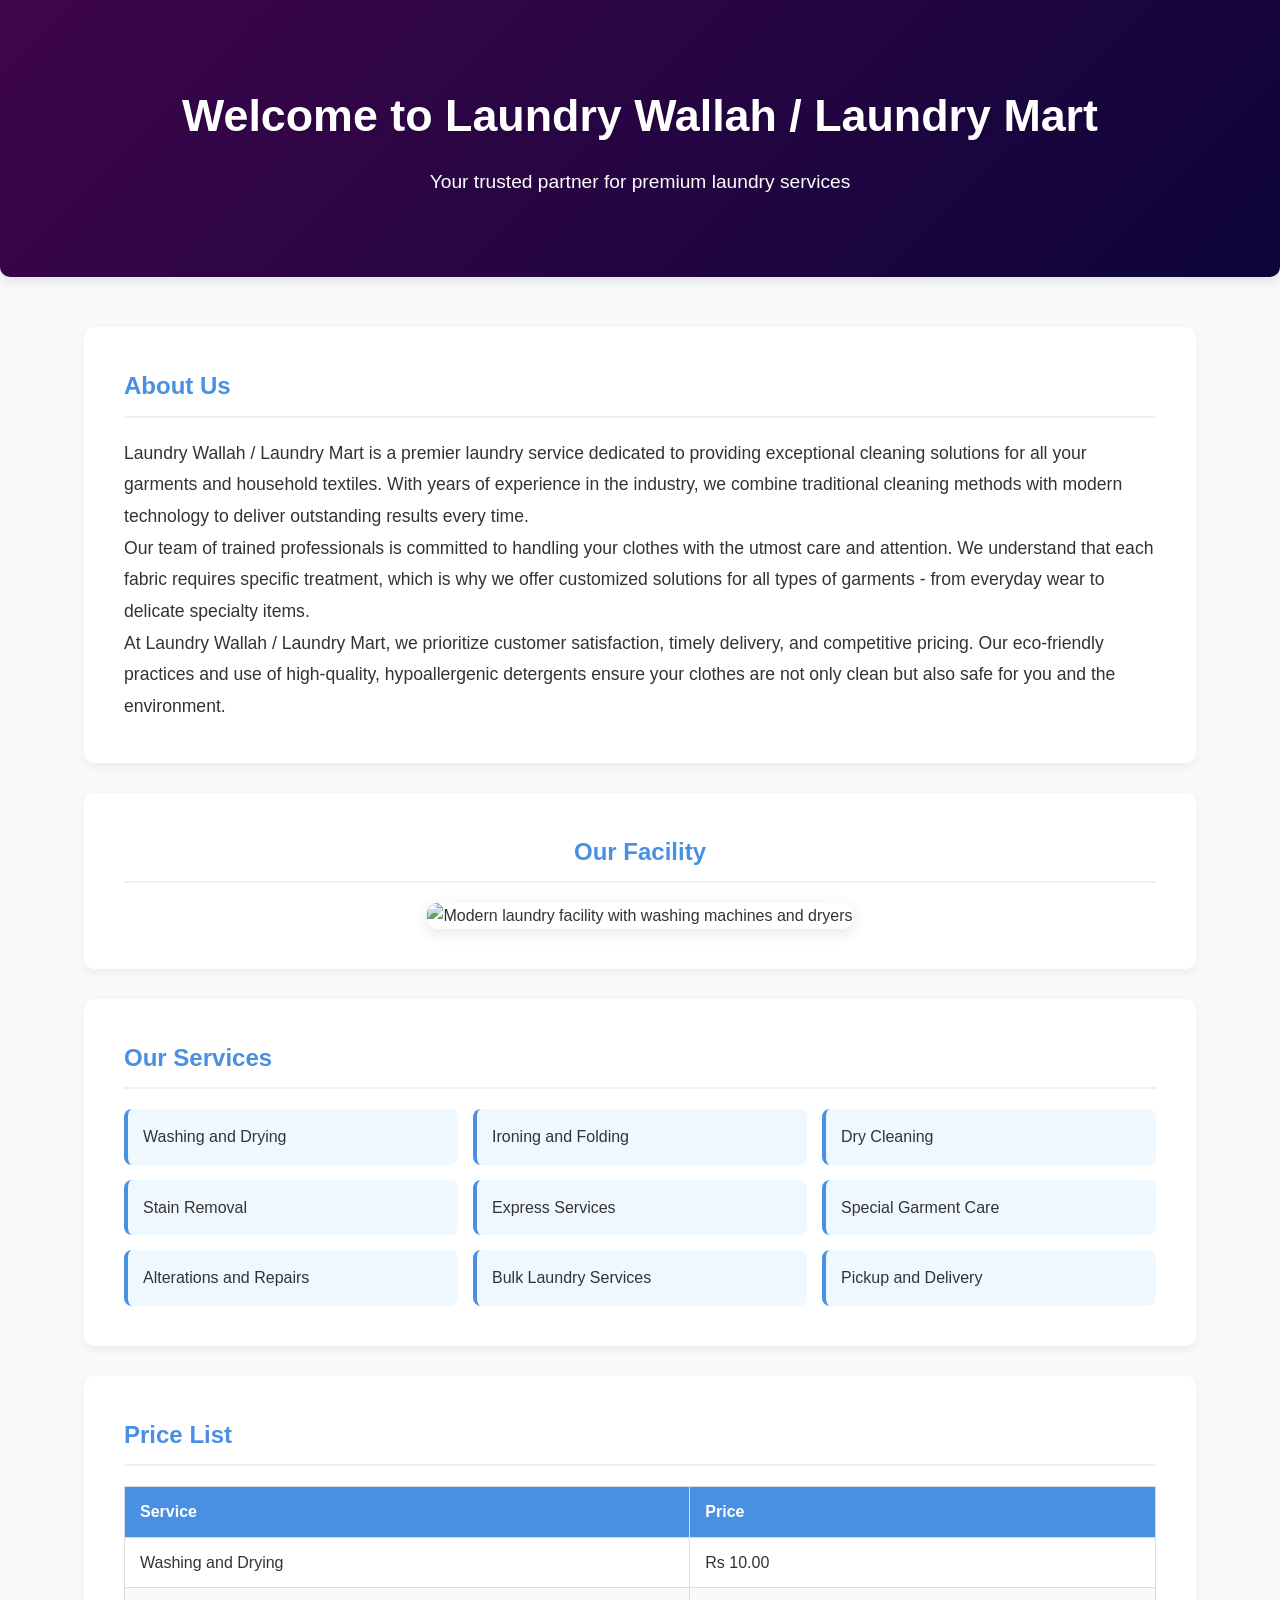
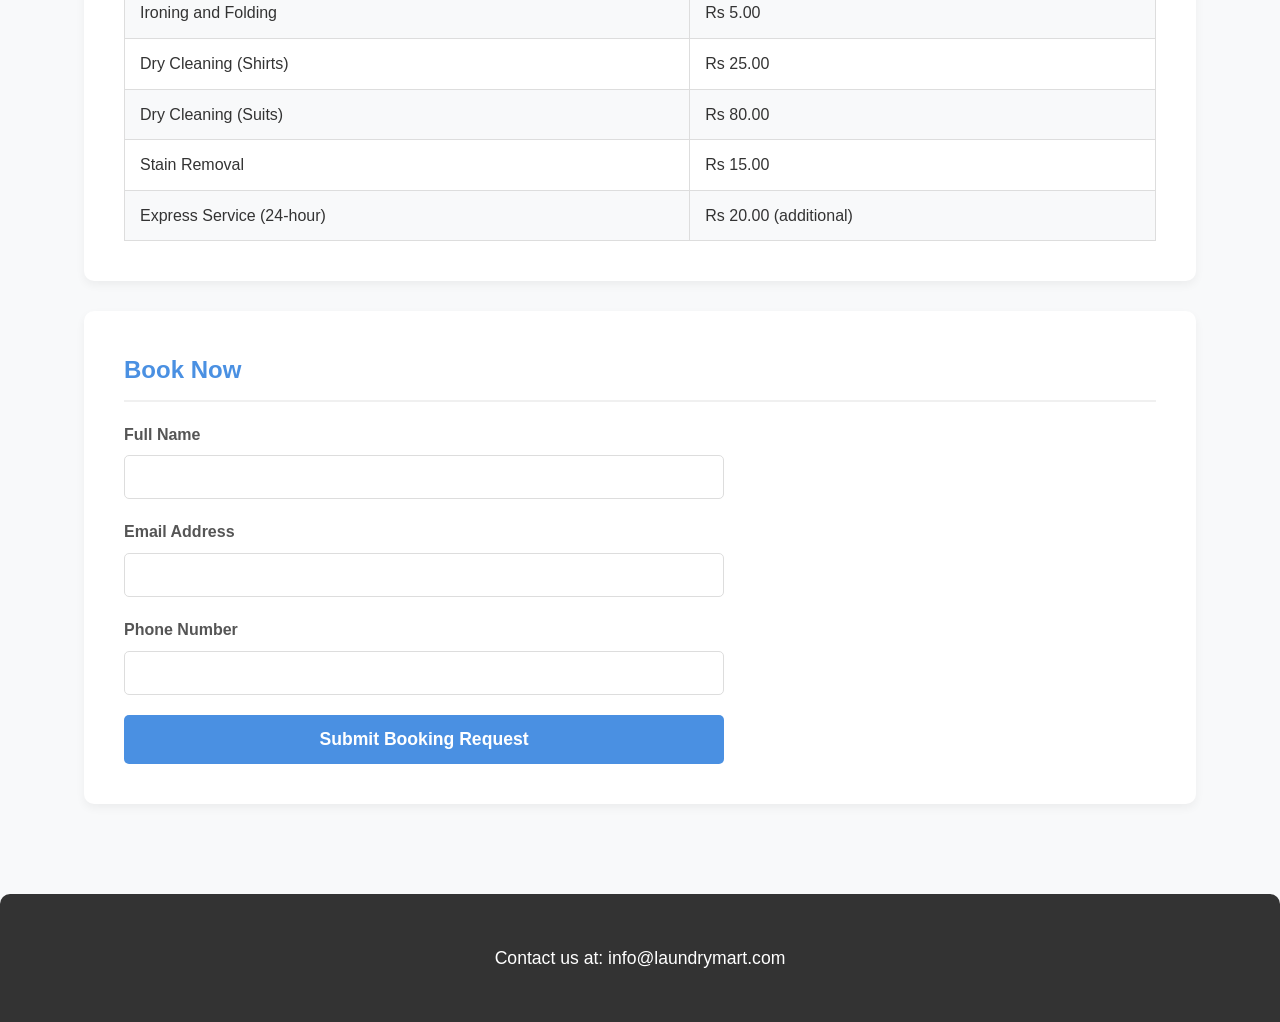
==== Untitled-1.html @ b3cc9257 "Created my first html file in vs code" ====
<!DOCTYPE html>
<html lang="en">
<head>
    <meta charset="UTF-8">
    <meta name="viewport" content="width=device-width, initial-scale=1.0">
    <title>Laundry Wallah / Laundry Mart</title>
    <link rel="stylesheet" href="style.css">
</head>
<body>
    <!-- Header Section -->
    <header>
        <div class="container">
            <h1>Welcome to Laundry Wallah / Laundry Mart</h1>
            <p>Your trusted partner for premium laundry services</p>
        </div>
    </header>

    <div class="container">
        <!-- About Section -->
        <section class="about">
            <h2>About Us</h2>
            <p>
                Laundry Wallah / Laundry Mart is a premier laundry service dedicated to providing exceptional cleaning solutions for all your garments and household textiles. With years of experience in the industry, we combine traditional cleaning methods with modern technology to deliver outstanding results every time.
            </p>
            <p>
                Our team of trained professionals is committed to handling your clothes with the utmost care and attention. We understand that each fabric requires specific treatment, which is why we offer customized solutions for all types of garments - from everyday wear to delicate specialty items.
            </p>
            <p>
                At Laundry Wallah / Laundry Mart, we prioritize customer satisfaction, timely delivery, and competitive pricing. Our eco-friendly practices and use of high-quality, hypoallergenic detergents ensure your clothes are not only clean but also safe for you and the environment.
            </p>
        </section>

        <!-- Image Section -->
        <section class="image-section">
            <h2>Our Facility</h2>
            <img src="https://images.unsplash.com/photo-1582735689369-4fe89db7114c?ixlib=rb-4.0.3&ixid=M3wxMjA3fDB8MHxwaG90by1wYWdlfHx8fGVufDB8fHx8fA%3D%3D&auto=format&fit=crop&w=1170&q=80" alt="Modern laundry facility with washing machines and dryers">
        </section>

        <!-- Services Section -->
        <section class="services">
            <h2>Our Services</h2>
            <ul>
                <li>Washing and Drying</li>
                <li>Ironing and Folding</li>
                <li>Dry Cleaning</li>
                <li>Stain Removal</li>
                <li>Express Services</li>
                <li>Special Garment Care</li>
                <li>Alterations and Repairs</li>
                <li>Bulk Laundry Services</li>
                <li>Pickup and Delivery</li>
            </ul>
        </section>

        <!-- Price List Section -->
        <section class="price-list">
            <h2>Price List</h2>
            <table>
                <thead>
                    <tr>
                        <th>Service</th>
                        <th>Price</th>
                    </tr>
                </thead>
                <tbody>
                    <tr>
                        <td>Washing and Drying</td>
                        <td>Rs 10.00</td>
                    </tr>
                    <tr>
                        <td>Ironing and Folding</td>
                        <td>Rs 5.00</td>
                    </tr>
                    <tr>
                        <td>Dry Cleaning (Shirts)</td>
                        <td>Rs 25.00</td>
                    </tr>
                    <tr>
                        <td>Dry Cleaning (Suits)</td>
                        <td>Rs 80.00</td>
                    </tr>
                    <tr>
                        <td>Stain Removal</td>
                        <td>Rs 15.00</td>
                    </tr>
                    <tr>
                        <td>Express Service (24-hour)</td>
                        <td>Rs 20.00 (additional)</td>
                    </tr>
                </tbody>
            </table>
        </section>

        <!-- Book Now Section -->
        <section class="book-now">
            <h2>Book Now</h2>
            <form>
                <div class="form-group">
                    <label for="name">Full Name</label>
                    <input type="text" id="name" name="name" required>
                </div>
                <div class="form-group">
                    <label for="email">Email Address</label>
                    <input type="email" id="email" name="email" required>
                </div>
                <div class="form-group">
                    <label for="phone">Phone Number</label>
                    <input type="tel" id="phone" name="phone" required>
                </div>
                <button type="submit">Submit Booking Request</button>
            </form>
        </section>
    </div>

    <!-- Footer Section -->
    <footer>
        <div class="container">
            <p>Contact us at: info@laundrymart.com</p>
        </div>
    </footer>
</body>
</html>
---- style.css ----
* {
            margin: 0;
            padding: 0;
            box-sizing: border-box;
            font-family: 'Segoe UI', Tahoma, Geneva, Verdana, sans-serif;
        }
        
        body {
            background-color: #f8f9fa;
            color: #333;
            line-height: 1.6;
        }
        
        .container {
            width: 90%;
            max-width: 1200px;
            margin: 0 auto;
            padding: 20px;
        }
        
        /* Header Styles */
        header {
            background: linear-gradient(135deg, #3f054c, #0d0539);
            color: white;
            text-align: center;
            padding: 60px 0;
            border-radius: 0 0 10px 10px;
            box-shadow: 0 4px 12px rgba(0, 0, 0, 0.1);
        }
        
        header h1 {
            font-size: 2.8rem;
            margin-bottom: 15px;
            text-shadow: 1px 1px 3px rgba(0, 0, 0, 0.2);
        }
        
        header p {
            font-size: 1.2rem;
            max-width: 700px;
            margin: 0 auto;
        }
        
        /* Section Styles */
        section {
            background: white;
            margin: 30px 0;
            padding: 40px;
            border-radius: 10px;
            box-shadow: 0 4px 10px rgba(0, 0, 0, 0.05);
        }
        
        section h2 {
            color: #4a90e2;
            margin-bottom: 20px;
            padding-bottom: 10px;
            border-bottom: 2px solid #f0f0f0;
        }
        
        /* About Section */
        .about p {
            font-size: 1.1rem;
            line-height: 1.8;
        }
        
        /* Image Section */
        .image-section {
            text-align: center;
        }
        
        .image-section img {
            max-width: 100%;
            height: auto;
            border-radius: 10px;
            box-shadow: 0 4px 15px rgba(0, 0, 0, 0.1);
        }
        
        /* Services Section */
        .services ul {
            list-style-type: none;
            display: grid;
            grid-template-columns: repeat(auto-fill, minmax(250px, 1fr));
            gap: 15px;
        }
        
        .services li {
            background: #f0f8ff;
            padding: 15px;
            border-radius: 8px;
            border-left: 4px solid #4a90e2;
        }
        
        /* Price List Section */
        .price-list table {
            width: 100%;
            border-collapse: collapse;
            margin-top: 20px;
        }
        
        .price-list th, .price-list td {
            border: 1px solid #ddd;
            padding: 12px 15px;
            text-align: left;
        }
        
        .price-list th {
            background-color: #4a90e2;
            color: white;
        }
        
        .price-list tr:nth-child(even) {
            background-color: #f8f9fa;
        }
        
        .price-list tr:hover {
            background-color: #f0f8ff;
        }
        
        /* Book Now Section */
        .book-now form {
            display: grid;
            grid-template-columns: 1fr;
            gap: 20px;
            max-width: 600px;
        }
        
        .form-group {
            display: flex;
            flex-direction: column;
        }
        
        .form-group label {
            margin-bottom: 8px;
            font-weight: 600;
            color: #555;
        }
        
        .form-group input {
            padding: 12px 15px;
            border: 1px solid #ddd;
            border-radius: 5px;
            font-size: 1rem;
            transition: border 0.3s;
        }
        
        .form-group input:focus {
            border-color: #4a90e2;
            outline: none;
            box-shadow: 0 0 0 2px rgba(74, 144, 226, 0.2);
        }
        
        .book-now button {
            background: #4a90e2;
            color: white;
            border: none;
            padding: 14px 20px;
            font-size: 1.1rem;
            border-radius: 5px;
            cursor: pointer;
            transition: background 0.3s;
            font-weight: 600;
        }
        
        .book-now button:hover {
            background: #3a7bc8;
        }
        
        /* Footer Styles */
        footer {
            background: #333;
            color: white;
            text-align: center;
            padding: 30px 0;
            margin-top: 40px;
            border-radius: 10px 10px 0 0;
        }
        
        footer p {
            font-size: 1.1rem;
        }
        
        /* Responsive Design */
        @media (max-width: 768px) {
            header h1 {
                font-size: 2.2rem;
            }
            
            section {
                padding: 25px;
            }
            
            .services ul {
                grid-template-columns: 1fr;
            }
        }
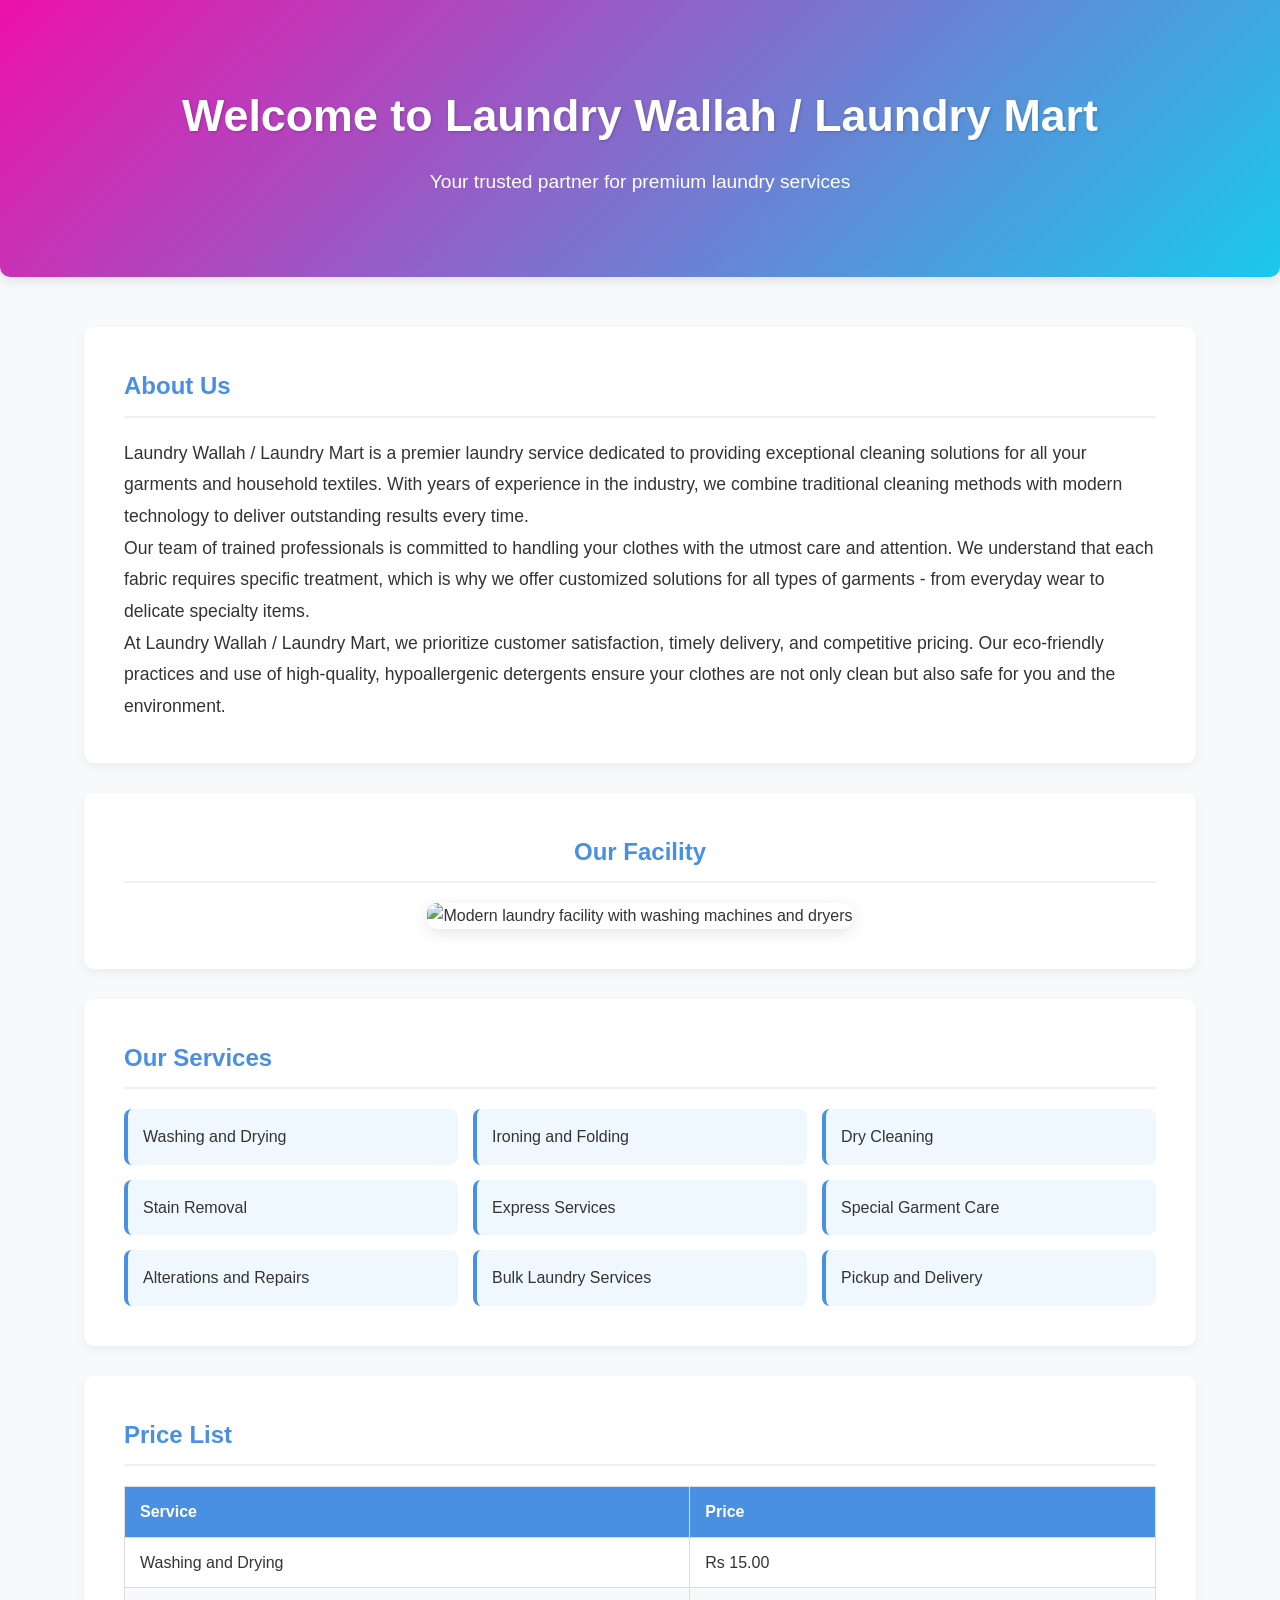
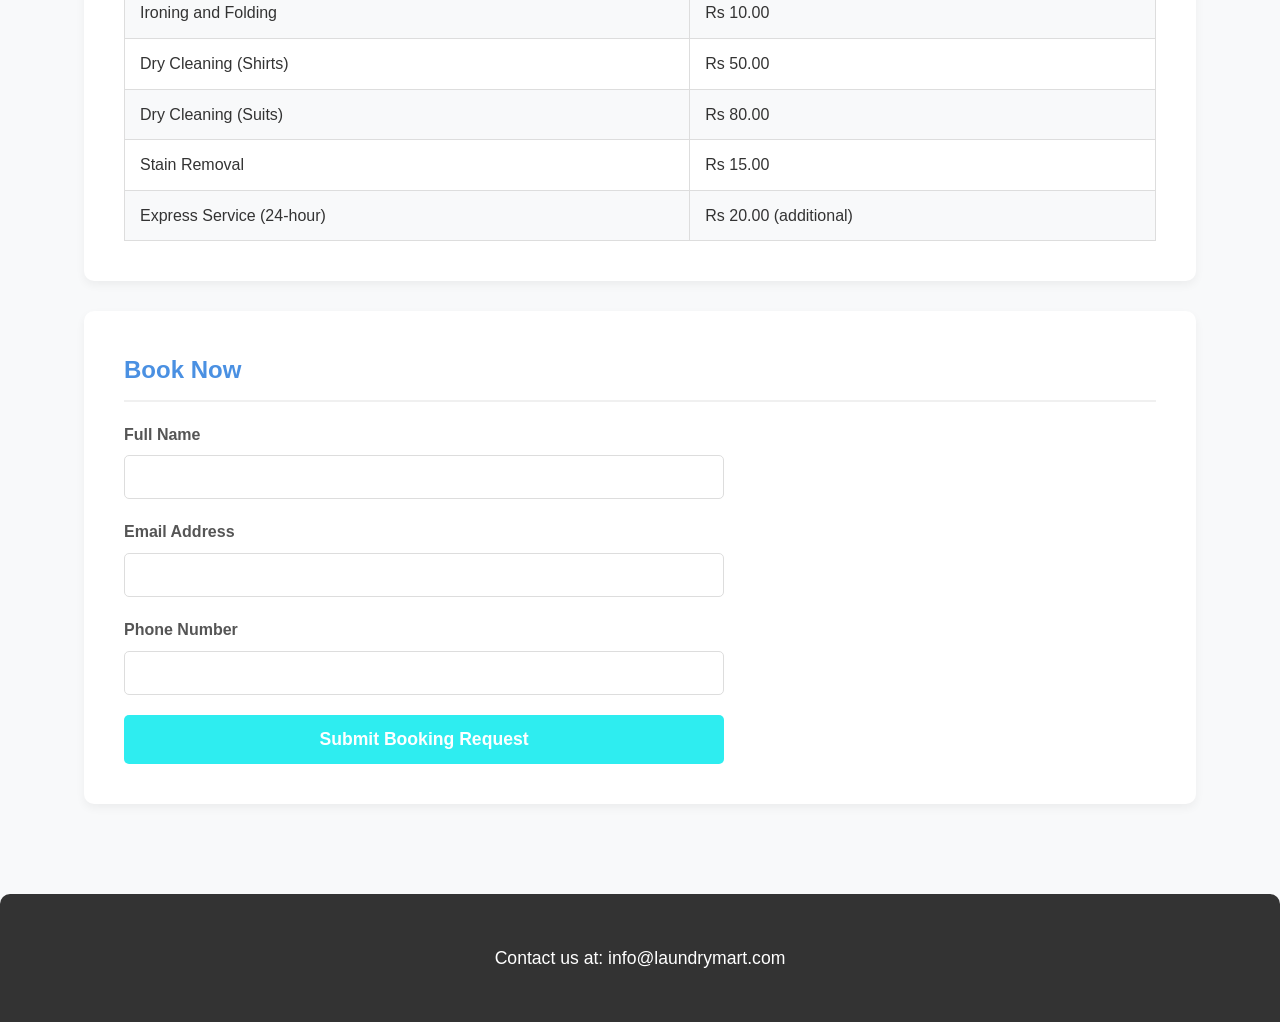
==== commit 0aab3d40: "First Commit" ====
--- a/Untitled-1.html
+++ b/Untitled-1.html
@@ -65,15 +65,15 @@
                 <tbody>
                     <tr>
                         <td>Washing and Drying</td>
+                        <td>Rs 15.00</td>
+                    </tr>
+                    <tr>
+                        <td>Ironing and Folding</td>
                         <td>Rs 10.00</td>
                     </tr>
                     <tr>
-                        <td>Ironing and Folding</td>
-                        <td>Rs 5.00</td>
-                    </tr>
-                    <tr>
                         <td>Dry Cleaning (Shirts)</td>
-                        <td>Rs 25.00</td>
+                        <td>Rs 50.00</td>
                     </tr>
                     <tr>
                         <td>Dry Cleaning (Suits)</td>
--- a/style.css
+++ b/style.css
@@ -20,7 +20,7 @@
         
         /* Header Styles */
         header {
-            background: linear-gradient(135deg, #3f054c, #0d0539);
+            background: linear-gradient(135deg, #ed11ab, #19c9ed);
             color: white;
             text-align: center;
             padding: 60px 0;
@@ -149,7 +149,7 @@
         }
         
         .book-now button {
-            background: #4a90e2;
+            background: #2eedf0;
             color: white;
             border: none;
             padding: 14px 20px;
@@ -161,7 +161,7 @@
         }
         
         .book-now button:hover {
-            background: #3a7bc8;
+            background: #2420e8;
         }
         
         /* Footer Styles */
